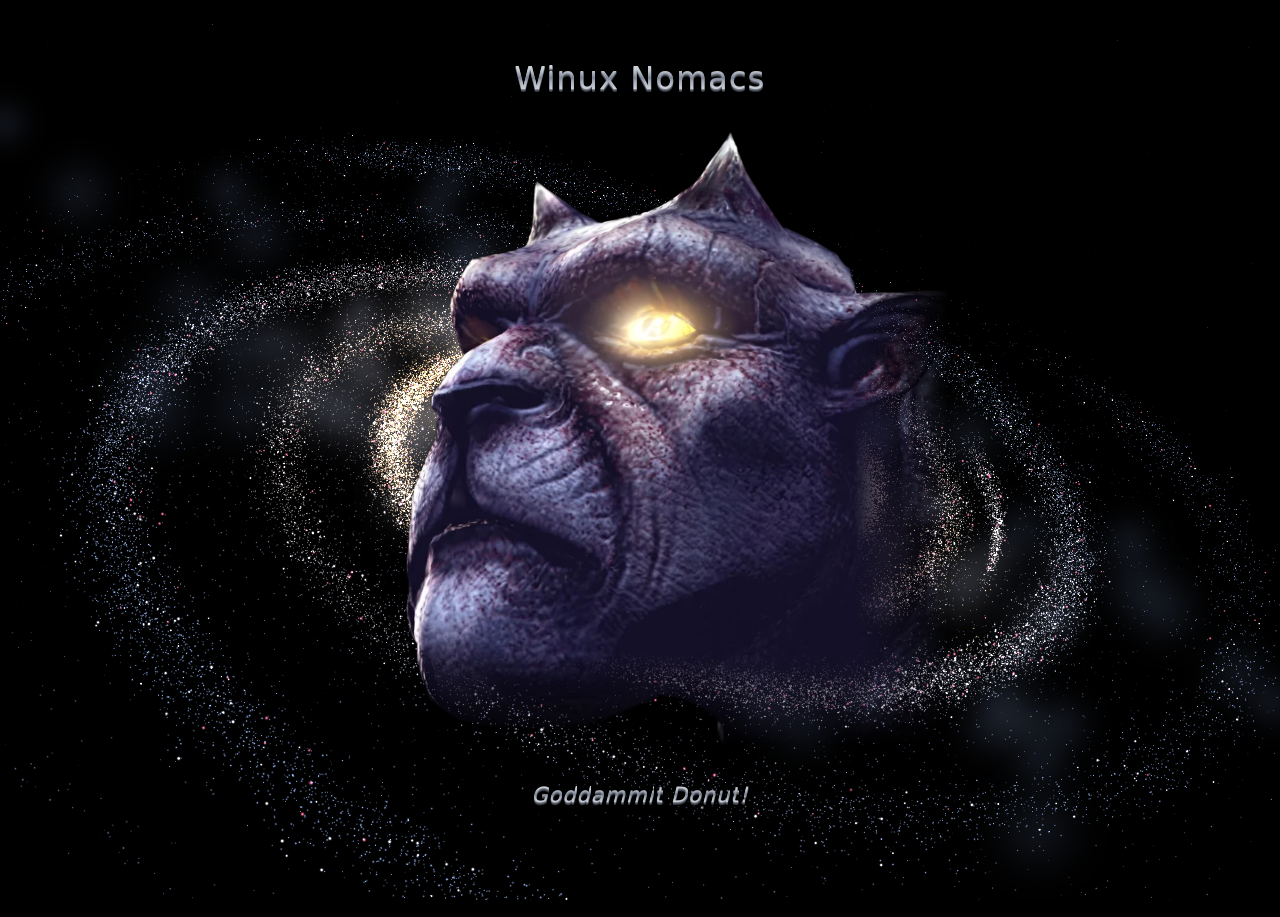
==== docs/index.html @ 60f85cac "Merge branch 'feature/earth-globe': dive into a realistic Earth seen from space, with the Moon" ====
<!doctype html>
<html lang="en">
<head>
  <meta charset="utf-8">
  <meta name="viewport" content="width=device-width, initial-scale=1">
  <title>Winux Nomacs</title>
  <meta name="description" content="Eyes up guardian.">
  <meta name="theme-color" content="#000000">
  <link rel="icon" href="assets/img/gargoyle-707.jpg" type="image/jpeg">
  <link rel="stylesheet" href="style.css">
</head>
<body>
  <canvas id="space" aria-hidden="true"></canvas>

  <main class="stage">
    <h1 class="line line--top"><a class="banner-link" href="https://github.com/winuxnomacs">Winux Nomacs</a></h1>

    <div class="float" id="head">
      <div class="tilt" id="tilt">
        <img class="gargoyle" src="assets/img/gargoyle-cutout-707.webp"
             srcset="assets/img/gargoyle-cutout-707.webp 707w, assets/img/gargoyle-cutout-1414.webp 1414w"
             sizes="min(70vmin, 707px)" width="707" height="707"
             alt="A stone gargoyle looking upward, one eye glowing gold">
        <span class="eye-glow" aria-hidden="true"></span>
      </div>
    </div>

    <p class="line quote" id="quote"></p>
  </main>

  <button class="back line" id="back" type="button">← Back</button>
  <div class="marker marker--sun" id="sun-marker" aria-hidden="true">
    <span class="marker-ring"></span>
    <span class="marker-label">The Sun<small>26,700 light-years from the centre</small></span>
  </div>
  <div class="planet-labels" id="planet-labels"></div>
  <div class="marker marker--body" id="body-marker" aria-hidden="true">
    <span class="marker-ring"></span>
    <span class="marker-label"><span id="body-name"></span><small id="body-distance"></small></span>
  </div>
  <div class="zoom" id="zoom" role="group" aria-label="Zoom">
    <button type="button" id="zoom-in" aria-label="Zoom in">+</button>
    <button type="button" id="zoom-out" aria-label="Zoom out">−</button>
  </div>
  <div class="marker marker--earth" id="earth-marker">
    <span class="marker-ring"></span>
    <button class="marker-label" id="earth-dive" type="button" aria-label="You are here: the Earth. Fly down to it">You are here<small id="earth-date">The Earth</small><small id="earth-distance"></small></button>
  </div>
  <div class="marker marker--moon" id="moon-marker" aria-hidden="true">
    <span class="marker-ring"></span>
    <span class="marker-label">The Moon<small id="moon-info"></small></span>
  </div>
  <p class="line globe-caption" id="globe-caption" aria-hidden="true">The Earth now<small id="globe-time"></small></p>
  <p class="line tour-note" id="tour-note"><span id="tour-note-text"></span>
    <span class="globe-note">The Earth and the Moon as they are now; sizes and distance to scale.</span>
    <span class="tour-credit">Real stars thanks to Yale's
      <a href="http://tdc-www.harvard.edu/catalogs/bsc5.html" target="_blank" rel="noopener">Bright Star Catalogue</a></span>
    <span class="tour-credit tour-credit--earth">Earth and Moon images: NASA
      (<a href="https://science.nasa.gov/earth/earth-observatory/" target="_blank" rel="noopener">Earth Observatory</a>,
      <a href="https://svs.gsfc.nasa.gov/4720" target="_blank" rel="noopener">Scientific Visualization Studio</a>)</span></p>
  <p class="sr-only" id="tour-status" role="status"></p>

  <script src="main.js" defer></script>
  <script src="quotes.js" defer></script>
</body>
</html>
---- docs/style.css ----
:root {
  --bg: #000;
  --text: #8a8a94;
  --glow: 255, 214, 120;
  --size: min(70vmin, 707px);
  /* Polished silver for the banner and quotes: bright top, a darker band across the middle, bright bottom.
     Deep enough that the sweeping band of light shows against it. */
  --silver: linear-gradient(to bottom, #e6e9ee 0%, #c0c6cf 30%, #7c8494 50%, #a6adb9 60%, #dce0e6 88%, #f2f4f7 100%);
  /* The band of light that sweeps across the silver. */
  --shine: linear-gradient(110deg, transparent 40%, rgba(255, 255, 255, 0.85) 46%, #fff 48%, #fff 52%,
                           rgba(255, 255, 255, 0.85) 54%, transparent 60%);
  /* Raised 3D look: three 1px steps of darkening grey under the letters, a soft drop shadow, and a dark halo
     that keeps them readable over the bright galaxy core. (Shadows go in a filter, because text-shadow would
     paint over the gradient-filled letters.) */
  --metal: drop-shadow(0 1px 0 #7d838e) drop-shadow(0 1px 0 #50555e) drop-shadow(0 1px 0 #2e3137)
           drop-shadow(0 3px 3px rgba(0, 0, 0, 0.9)) drop-shadow(0 0 6px rgba(0, 0, 0, 0.8));
  --rx: 0deg;
  --ry: 0deg;
}

* { box-sizing: border-box; }

html, body {
  margin: 0;
  height: 100%;
  background: var(--bg);
  color: var(--text);
  overflow: hidden;
}

body {
  font-family: system-ui, -apple-system, "Segoe UI", Roboto, sans-serif;
  font-weight: 300;
}

#space {
  position: fixed;
  inset: 0;
  width: 100%;
  height: 100%;
  z-index: 0;
  pointer-events: none;
}

.stage {
  position: relative;
  z-index: 1;
  min-height: 100%;
  display: flex;
  flex-direction: column;
  align-items: center;
  justify-content: center;
  gap: clamp(0.75rem, 3vmin, 2rem);
  padding: 16px;
  text-align: center;
}

.line {
  margin: 0;
  font-weight: 500;
  letter-spacing: 0.04em;
  opacity: 0.75;
  /* Keeps the faint text readable where it crosses the galaxy. */
  text-shadow: 0 0 6px #000, 0 0 14px #000;
}

.line--top {
  font-size: clamp(1.21rem, 3.52vmin, 1.98rem);
  opacity: 1;
}

/* Silver letters: the gradient is painted through the text. */
.banner-link,
.quote .ch {
  background-image: var(--silver);
  -webkit-background-clip: text;
          background-clip: text;
  color: transparent;
  text-shadow: none;
}

/* The banner links to GitHub but still reads as a title: no underline, a slight brighten on hover. */
.banner-link {
  display: inline-block;
  text-decoration: none;
  border-radius: 4px;
  /* A band of light sweeps across the silver every 7s. */
  background-image: var(--shine), var(--silver);
  background-size: 300% 100%, 100% 100%;
  background-repeat: no-repeat;
  background-position: 100% 0, 0 0;
  filter: var(--metal);
  animation: gleam 7s ease-in-out infinite;
  /* The rise on hover overshoots a touch, then settles. */
  transition: filter 0.35s ease, transform 0.35s cubic-bezier(0.2, 0.8, 0.3, 1.25);
}

@keyframes gleam {
  0%, 55%   { background-position: 100% 0, 0 0; }
  80%, 100% { background-position: 0% 0, 0 0; }
}

/* On hover (or focus) the title rises to meet the pointer: it grows, lifts, and its shadow falls further below
   and spreads, as if it had come up off the page. The same shadows as --metal, so the filter animates smoothly. */
.banner-link:hover,
.banner-link:focus-visible {
  transform: translateY(-3px) scale(1.15);
  filter: drop-shadow(0 1px 0 #7d838e) drop-shadow(0 1px 0 #50555e) drop-shadow(0 1px 0 #2e3137)
          drop-shadow(0 9px 7px rgba(0, 0, 0, 0.85)) drop-shadow(0 0 12px rgba(0, 0, 0, 0.8)) brightness(1.15);
}

.banner-link:focus-visible {
  outline: 1px solid #c9ced6;
  outline-offset: 6px;
}

/* Quotes type in letter by letter, wait, then float up and away (timing in quotes.js). */
.quote {
  /* Room for two lines, so the head doesn't move when a quote wraps or the slot is empty. */
  position: relative;
  min-height: 2.8em;
  max-width: min(36rem, 100%);
  font-size: clamp(1.045rem, 2.75vmin, 1.32rem);
  font-style: italic;
  line-height: 1.4;
  opacity: 1;
  text-shadow: none;
  filter: var(--metal) blur(0);
  transition: opacity 1.6s ease, transform 1.6s ease, filter 1.6s ease;
}

/* The quote's band of light: --sweep runs 0 to 1 every 7s and moves one band across the whole slot. Each letter
   paints its slice of it, using --x (its distance from the slot's left edge) and --qw (the slot's width), both set
   by quotes.js. */
@property --sweep {
  syntax: '<number>';
  inherits: true;
  initial-value: 0;
}

/* While a quote is shown, a click skips to the next one. */
.quote.is-skippable {
  cursor: pointer;
}

.quote {
  --band: 12em;
  animation: quote-gleam 7s ease-in-out infinite;
}

@keyframes quote-gleam {
  0%, 55%   { --sweep: 0; }
  80%, 100% { --sweep: 1; }
}

/* Each letter fades in quickly, one after another (--i is its position; 30ms matches CHAR_MS). */
.quote .ch {
  background-image: var(--shine), var(--silver);
  background-size: var(--band) 100%, 100% 100%;
  background-repeat: no-repeat;
  background-position:
    calc(var(--sweep) * (var(--qw, 0px) + var(--band)) - var(--band) - var(--x, 0px)) 0,
    0 0;
  opacity: 0;
  /* Fades in as the laser reaches it, glowing hot, then cools to silver. */
  animation: type-in 0.25s ease forwards, cool 0.9s ease-out forwards;
  animation-delay: calc(var(--i) * 30ms);
}

@keyframes type-in {
  to { opacity: 1; }
}

@keyframes cool {
  0%, 15% { text-shadow: 0 0 2px #fff, 0 0 6px rgba(var(--glow), 0.95), 0 0 12px rgba(var(--glow), 0.6); }
  100%    { text-shadow: 0 0 0 rgba(255, 255, 255, 0), 0 0 0 rgba(var(--glow), 0), 0 0 0 rgba(var(--glow), 0); }
}

/* The laser that prints the quote: a hot point on the letter being printed, fed by a beam from the gargoyle's eye.
   quotes.js moves it from letter to letter in step with the typing, then fades it out. */
.laser {
  position: absolute;
  left: 0;
  top: 0;
  width: 3px;
  height: 1.3em;
  margin: -0.65em 0 0 -1.5px;
  border-radius: 2px;
  background: linear-gradient(to bottom, transparent, #fff 30%, #fff 70%, transparent);
  box-shadow: 0 0 6px 2px rgba(var(--glow), 0.9), 0 0 18px 6px rgba(var(--glow), 0.4);
  opacity: 0;
  pointer-events: none;
}

/* The beam from the eye to the laser's point; quotes.js aims and stretches it every frame, since the head drifts.
   It lives on the body, because the quote's filter would trap a fixed-position child. */
.eye-beam {
  position: fixed;
  left: 0;
  top: 0;
  z-index: 2;
  height: 2px;
  margin-top: -1px;
  transform-origin: 0 50%;
  border-radius: 1px;
  background: linear-gradient(to right, rgba(255, 244, 214, 0.95), rgba(var(--glow), 0.8) 55%, #fff);
  box-shadow: 0 0 6px 1px rgba(var(--glow), 0.7), 0 0 16px 3px rgba(var(--glow), 0.3);
  opacity: 0;
  pointer-events: none;
}

/* Where the beam leaves the eye. */
.eye-beam::before {
  content: '';
  position: absolute;
  left: -7px;
  top: 50%;
  width: 14px;
  height: 14px;
  margin-top: -7px;
  border-radius: 50%;
  background: radial-gradient(closest-side, #fff, rgba(var(--glow), 0.8) 45%, rgba(var(--glow), 0));
}

.touring .eye-beam { display: none; }

/* Words never break across lines between letters. */
.quote .word {
  white-space: nowrap;
}

/* The whole quote for screen readers, which skip the letter-by-letter copy. */
.sr-only {
  position: absolute;
  width: 1px;
  height: 1px;
  overflow: hidden;
  clip-path: inset(50%);
  white-space: nowrap;
}

.quote.is-out {
  opacity: 0;
  transform: translateY(-1.5rem);
  filter: var(--metal) blur(6px);
}

/* Slow drift; the tilt lives on an inner element so the two transforms don't fight. */
.float {
  animation: drift 7s ease-in-out infinite;
}

@keyframes drift {
  0%, 100% { transform: translateY(-12px) rotate(-0.8deg); }
  50%      { transform: translateY(12px)  rotate(0.8deg); }
}

.tilt {
  position: relative;
  width: var(--size);
  aspect-ratio: 1;
  transform: perspective(900px) rotateX(var(--rx)) rotateY(var(--ry));
  will-change: transform;
}

.gargoyle {
  display: block;
  width: 100%;
  height: 100%;
  /* Browsers draw the alt text in this colour until the image arrives; hide it (screen readers still read it). */
  color: transparent;
  /* The image has a transparent background, but the photo crops the gargoyle at its right
     and bottom edges; fade those into space. */
  -webkit-mask-image:
    linear-gradient(to right, #000 84%, transparent 99%),
    linear-gradient(to bottom, #000 84%, transparent 99%);
  -webkit-mask-composite: source-in;
          mask-image:
    linear-gradient(to right, #000 84%, transparent 99%),
    linear-gradient(to bottom, #000 84%, transparent 99%);
          mask-composite: intersect;
  user-select: none;
  -webkit-user-drag: none;
}

/* Placed on the lit eye (measured at 53.0% / 32.8% of the image). */
.eye-glow {
  position: absolute;
  left: 53.0%;
  top: 32.8%;
  width: 26%;
  aspect-ratio: 1.6;
  transform: translate(-50%, -50%);
  border-radius: 50%;
  background: radial-gradient(closest-side,
    rgba(var(--glow), 0.85),
    rgba(var(--glow), 0.35) 40%,
    rgba(var(--glow), 0) 100%);
  mix-blend-mode: screen;
  pointer-events: none;
  animation: pulse 3.2s ease-in-out infinite;
}

@keyframes pulse {
  0%, 100% { opacity: 0.15; transform: translate(-50%, -50%) scale(0.85); }
  50%      { opacity: 0.9;  transform: translate(-50%, -50%) scale(1.1); }
}

/* ---- The tour: the head fades, the banner moves to the top edge, the camera flies to the Sun. ---- */

.float[role="button"] {
  cursor: pointer;
  border-radius: 12px;
  transition: opacity 0.8s ease, filter 0.8s ease;
}

.float[role="button"]:focus-visible {
  outline: 1px solid rgba(var(--glow), 0.6);
  outline-offset: 4px;
}

/* Once the head is a button it beats like a heart ("lub-dub" every 2.9s, then a rest) to invite a click: it swells
   about 3%, a gold aura flares round its outline and the eye flares. The pointer on it, or focus, stops the beat.
   The aura is a copy of the cut-out behind the head, made black and given a gold glow; only its opacity changes.
   It reaches 6% further up and left than the image (the horns come close to the top), and fades out at the right
   and bottom like the image does, where the photo crops the gargoyle (84%/99% of the image = 85%/99% here). */
.tilt::before {
  content: "";
  position: absolute;
  left: -6%;
  top: -6%;
  z-index: -1;
  width: 106%;
  height: 106%;
  background: url("assets/img/gargoyle-cutout-707.webp") no-repeat right bottom / calc(100% / 1.06) calc(100% / 1.06);
  filter: brightness(0) drop-shadow(0 0 8px rgba(var(--glow), 0.9)) drop-shadow(0 0 26px rgba(var(--glow), 0.55));
  -webkit-mask-image:
    linear-gradient(to right, #000 85%, transparent 99%),
    linear-gradient(to bottom, #000 85%, transparent 99%);
  -webkit-mask-composite: source-in;
          mask-image:
    linear-gradient(to right, #000 85%, transparent 99%),
    linear-gradient(to bottom, #000 85%, transparent 99%);
          mask-composite: intersect;
  opacity: 0;
  pointer-events: none;
  will-change: opacity;
}

.float[role="button"] .tilt {
  animation: heartbeat 2.9s ease-in-out infinite;
}

.float[role="button"] .tilt::before {
  animation: aura 2.9s ease-in-out infinite;
}

.float[role="button"] .eye-glow {
  animation: eye-beat 2.9s ease-in-out infinite;
}

.float[role="button"]:hover .tilt,
.float[role="button"]:hover .tilt::before,
.float[role="button"]:focus-visible .tilt,
.float[role="button"]:focus-visible .tilt::before,
.touring .float .tilt,
.touring .float .tilt::before {
  animation: none;
}

.float[role="button"]:hover .eye-glow,
.float[role="button"]:focus-visible .eye-glow {
  animation: pulse 3.2s ease-in-out infinite;
}

@keyframes heartbeat {
  0%, 40%, 100% { scale: 1; }
  8%            { scale: 1.03; }
  16%           { scale: 1.005; }
  24%           { scale: 1.022; }
}

@keyframes aura {
  0%, 45%, 100% { opacity: 0; }
  8%            { opacity: 1; }
  16%           { opacity: 0.35; }
  24%           { opacity: 0.8; }
}

@keyframes eye-beat {
  0%, 45%, 100% { opacity: 0.3; transform: translate(-50%, -50%) scale(0.9); }
  8%            { opacity: 1;   transform: translate(-50%, -50%) scale(1.15); }
  16%           { opacity: 0.5; transform: translate(-50%, -50%) scale(0.98); }
  24%           { opacity: 0.9; transform: translate(-50%, -50%) scale(1.1); }
}

.line--top {
  transition: transform 1.2s ease;
}

.touring .float {
  opacity: 0;
  filter: blur(8px);
  pointer-events: none;
}

.touring .quote {
  opacity: 0;
}

/* The tour's pinch zooms the solar system, not the page. */
.touring {
  touch-action: none;
}

/* --lift is set by main.js: the distance from the banner's place to 12px below the top edge. */
.touring .line--top {
  transform: translateY(var(--lift, 0px));
}

.back {
  position: fixed;
  top: 12px;
  left: 16px;
  z-index: 2;
  padding: 0.3em 0.6em;
  border: 0;
  border-radius: 4px;
  background: none;
  color: var(--text);
  font: inherit;
  font-size: clamp(0.95rem, 2.4vmin, 1.15rem);
  cursor: pointer;
  opacity: 0;
  visibility: hidden;
  transition: opacity 0.8s ease, visibility 0.8s, color 0.3s ease;
}

.touring .back {
  opacity: 0.75;
  visibility: visible;
  /* Visible at once, so it can take the focus when the tour starts. */
  transition: opacity 0.8s ease, visibility 0s, color 0.3s ease;
}

.back:hover,
.back:focus-visible {
  color: #d4d4e0;
}

.back:focus-visible {
  outline: 1px solid currentColor;
}

/* Markers sit on the Sun or the Earth (main.js moves them there every frame); the centre is the ring's centre. */
.marker {
  position: fixed;
  left: 0;
  top: 0;
  z-index: 1;
  width: 0;
  height: 0;
  pointer-events: none;
  opacity: 0;
  transition: opacity 1s ease;
}

.marker.is-shown {
  opacity: 1;
}

.marker-ring {
  position: absolute;
  left: -14px;
  top: -14px;
  width: 28px;
  height: 28px;
  border: 1px solid rgba(var(--glow), 0.8);
  border-radius: 50%;
  box-shadow: 0 0 12px rgba(var(--glow), 0.4);
}

/* The Sun is too small to see from out in the galaxy, so its marker draws a dot for it. */
.marker--sun .marker-ring::after {
  content: "";
  position: absolute;
  left: 50%;
  top: 50%;
  width: 5px;
  height: 5px;
  transform: translate(-50%, -50%);
  border-radius: 50%;
  background: rgb(var(--glow));
  box-shadow: 0 0 8px 2px rgba(var(--glow), 0.8);
}

.marker-label {
  position: absolute;
  left: 24px;
  top: -0.7em;
  white-space: nowrap;
  color: #d4d4e0;
  font-size: clamp(0.95rem, 2.4vmin, 1.15rem);
  font-weight: 500;
  letter-spacing: 0.04em;
  text-shadow: 0 0 6px #000, 0 0 14px #000;
}

.marker-label small {
  display: block;
  color: var(--text);
  font-size: 0.8em;
}

.marker--earth .marker-label {
  font-size: clamp(1.05rem, 2.8vmin, 1.35rem);
}

/* "You are here" is a button that flies down to the Earth. */
.marker--earth .marker-label {
  padding: 0;
  border: 0;
  border-radius: 4px;
  background: none;
  font-family: inherit;
  line-height: inherit;
  text-align: left;
  cursor: pointer;
  pointer-events: auto;
  transition: color 0.3s ease;
}

.marker--earth .marker-label:hover,
.marker--earth .marker-label:focus-visible {
  color: #fff;
}

.marker--earth .marker-label:focus-visible {
  outline: 1px solid currentColor;
  outline-offset: 4px;
}

/* The Moon's marker at the Earth up close: a small ring and a small label. */
.marker--moon .marker-ring {
  left: -11px;
  top: -11px;
  width: 22px;
  height: 22px;
  border-color: rgba(201, 206, 214, 0.55);
  box-shadow: none;
}

.marker--moon .marker-label {
  left: 18px;
  top: -0.6em;
  font-size: clamp(0.8rem, 2vmin, 0.95rem);
}

/* "The Earth now", under the banner, at the Earth up close. */
.globe-caption {
  position: fixed;
  left: 16px;
  right: 16px;
  top: calc(12px + 2.6em);
  z-index: 1;
  text-align: center;
  font-size: clamp(1rem, 2.6vmin, 1.25rem);
  color: #d4d4e0;
  opacity: 0;
  pointer-events: none;
  transition: opacity 1s ease;
}

.globe-caption.is-shown {
  opacity: 0.9;
}

.globe-caption small {
  display: block;
  color: var(--text);
  font-size: 0.75em;
}

/* Planet names in the solar system; main.js places each one and fades them all in with the planets. */
.planet-labels {
  position: fixed;
  inset: 0;
  z-index: 1;
  pointer-events: none;
  opacity: 0;
}

/* Each name is a button that picks its body; the padding makes it easier to hit, the margin undoes it. */
.planet-label {
  position: absolute;
  left: 0;
  top: 0;
  margin: calc(-0.65em - 0.2em) 0 0 calc(10px - 0.35em);
  padding: 0.2em 0.35em;
  border: 0;
  border-radius: 4px;
  background: none;
  white-space: nowrap;
  color: var(--text);
  font: inherit;
  font-size: clamp(0.75rem, 1.9vmin, 0.9rem);
  letter-spacing: 0.04em;
  text-shadow: 0 0 5px #000;
  cursor: pointer;
  pointer-events: auto;
  transition: opacity 0.4s ease, visibility 0.4s, color 0.3s ease;
}

.planet-label:hover,
.planet-label:focus-visible {
  color: #d4d4e0;
}

.planet-label:focus-visible {
  outline: 1px solid currentColor;
}

.planet-label[data-name="Sun"] {
  margin-left: calc(18px - 0.35em);
}

/* Hidden names can't be clicked or reached by the keyboard. */
.planet-label.is-off,
.planet-label.is-hidden {
  opacity: 0;
  visibility: hidden;
}

/* The picked body's marker: the Sun gets a bigger ring. */
.marker--body.is-off {
  visibility: hidden;
}

.marker--body.is-sun .marker-ring {
  left: -24px;
  top: -24px;
  width: 48px;
  height: 48px;
}

.marker--body.is-sun .marker-label {
  left: 34px;
}

@media (min-width: 601px) {
  .marker.is-left .marker-label {
    left: auto;
    right: 24px;
    text-align: right;
  }

  .marker--body.is-sun.is-left .marker-label {
    right: 34px;
  }

  /* Flipped: to the other side of the ring. */
  .marker--body.is-flip:not(.is-left) .marker-label {
    left: auto;
    right: 24px;
    text-align: right;
  }

  .marker--body.is-sun.is-flip:not(.is-left) .marker-label {
    right: 34px;
  }

  .marker--body.is-left.is-flip .marker-label {
    left: 24px;
    right: auto;
    text-align: left;
  }

  .marker--body.is-sun.is-left.is-flip .marker-label {
    left: 34px;
  }
}

.marker--earth.is-compact .marker-label small {
  display: none;
}

/* "+" and "−", on the right, shown once the tour has reached the Earth. */
.zoom {
  position: fixed;
  right: 16px;
  bottom: 4.5em;
  z-index: 2;
  display: flex;
  flex-direction: column;
  gap: 8px;
  opacity: 0;
  visibility: hidden;
  transition: opacity 0.8s ease, visibility 0.8s;
}

.zoom.is-shown {
  opacity: 1;
  visibility: visible;
}

.zoom button {
  width: 2.2rem;
  height: 2.2rem;
  padding: 0;
  border: 1px solid rgba(201, 206, 214, 0.35);
  border-radius: 50%;
  background: rgba(0, 0, 0, 0.5);
  color: var(--text);
  font: inherit;
  font-size: 1.3rem;
  line-height: 1;
  cursor: pointer;
  transition: color 0.3s ease, border-color 0.3s ease, opacity 0.3s ease;
}

.zoom button:hover,
.zoom button:focus-visible {
  color: #d4d4e0;
  border-color: rgba(201, 206, 214, 0.8);
}

.zoom button:focus-visible {
  outline: 1px solid currentColor;
  outline-offset: 2px;
}

.zoom button[aria-disabled="true"] {
  opacity: 0.35;
  cursor: default;
}

.tour-note {
  position: fixed;
  left: 16px;
  right: 16px;
  bottom: 14px;
  z-index: 1;
  margin: 0;
  text-align: center;
  font-size: clamp(0.75rem, 1.9vmin, 0.9rem);
  opacity: 0;
  pointer-events: none;
  transition: opacity 1s ease;
}

.tour-note.is-shown {
  opacity: 0.6;
}

/* The star catalogue's credit, on its own line; its link is the one part of the note that takes clicks. */
.tour-credit {
  display: block;
}

.tour-credit a {
  color: inherit;
  text-underline-offset: 2px;
  pointer-events: auto;
}

.tour-credit a:hover,
.tour-credit a:focus-visible {
  color: #d4d4e0;
}

.tour-note:not(.is-shown) .tour-credit a {
  visibility: hidden;
}

/* At the Earth up close the note describes it and credits NASA's images too. */
.globe-note,
.tour-credit--earth {
  display: none;
}

.tour-note.is-globe #tour-note-text {
  display: none;
}

.tour-note.is-globe .globe-note {
  display: inline;
}

.tour-note.is-globe .tour-credit--earth {
  display: block;
}

/* Narrow screens: a marker's label goes under the ring, so it never runs off the right edge. */
@media (max-width: 600px) {
  .marker-label {
    left: 0;
    top: 22px;
    transform: translateX(calc(-50% + var(--nudge, 0px)));
    text-align: center;
  }

  #earth-distance span, #body-distance span { display: block; }

  .marker--earth .marker-label { text-align: center; }
  .marker--moon .marker-label { left: 0; top: 16px; }

  /* Clear of the note, which takes four lines here. */
  .zoom { bottom: 6em; }

  .marker--body.is-sun .marker-label { top: 32px; }

  /* Flipped: above the ring. */
  .marker--body.is-flip .marker-label { top: auto; bottom: 22px; }
  .marker--body.is-sun.is-flip .marker-label { top: auto; bottom: 32px; }
}

@media (prefers-reduced-motion: reduce) {
  .float[role="button"], .line--top, .back, .touring .back, .marker, .touring .quote,
  .planet-label, .tour-note, .zoom, .globe-caption { transition: none; }
  .float, .eye-glow, .float[role="button"] .tilt, .float[role="button"] .tilt::before,
  .float[role="button"] .eye-glow, .float[role="button"]:hover .eye-glow,
  .float[role="button"]:focus-visible .eye-glow { animation: none; }
  .eye-glow { opacity: 0.5; }
  .tilt { transform: none; }
  .quote, .quote.is-out { transform: none; filter: var(--metal); }
  .banner-link, .quote { animation: none; }
  .banner-link:hover, .banner-link:focus-visible { transform: none; }
  .laser, .eye-beam { display: none; }
}
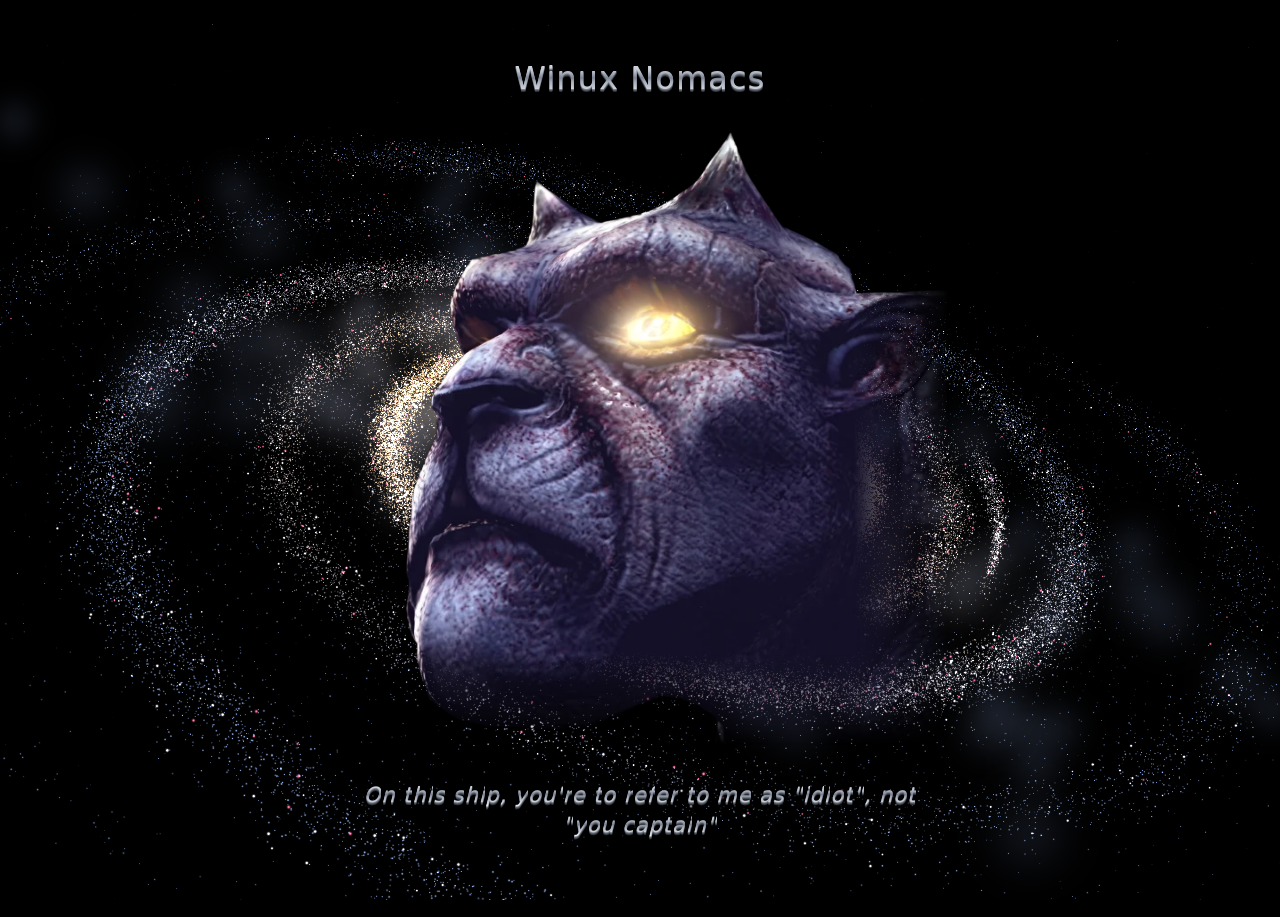
==== commit e963c48b: "Merge branch 'feature/rocket-launches': rockets lift off from real launch sites at the Earth up clos" ====
--- a/docs/index.html
+++ b/docs/index.html
@@ -50,6 +50,9 @@
     <span class="marker-ring"></span>
     <span class="marker-label">The Moon<small id="moon-info"></small></span>
   </div>
+  <div class="marker marker--launch" id="launch-site" aria-hidden="true">
+    <span class="marker-label" id="launch-name"></span>
+  </div>
   <p class="line globe-caption" id="globe-caption" aria-hidden="true">The Earth now<small id="globe-time"></small></p>
   <p class="line tour-note" id="tour-note"><span id="tour-note-text"></span>
     <span class="globe-note">The Earth and the Moon as they are now; sizes and distance to scale.</span>
--- a/docs/style.css
+++ b/docs/style.css
@@ -540,6 +540,26 @@
   outline-offset: 4px;
 }
 
+/* The Earth's ring beats like the head (2.9 s), inviting a click to fly down; it rests while the label is
+   hovered or focused. */
+.marker--earth .marker-ring {
+  animation: ring-beat 2.9s ease-in-out infinite;
+}
+
+.marker--earth:has(.marker-label:hover) .marker-ring,
+.marker--earth:has(.marker-label:focus-visible) .marker-ring {
+  animation: none;
+  border-color: rgb(var(--glow));
+  box-shadow: 0 0 14px rgba(var(--glow), 0.6);
+}
+
+@keyframes ring-beat {
+  0%, 40%, 100% { scale: 1;    border-color: rgba(var(--glow), 0.8); box-shadow: 0 0 12px rgba(var(--glow), 0.4); }
+  8%            { scale: 1.22; border-color: rgb(var(--glow));       box-shadow: 0 0 18px 2px rgba(var(--glow), 0.8); }
+  16%           { scale: 1.04; border-color: rgba(var(--glow), 0.85); box-shadow: 0 0 12px rgba(var(--glow), 0.45); }
+  24%           { scale: 1.15; border-color: rgb(var(--glow));       box-shadow: 0 0 16px 1px rgba(var(--glow), 0.7); }
+}
+
 /* The Moon's marker at the Earth up close: a small ring and a small label. */
 .marker--moon .marker-ring {
   left: -11px;
@@ -554,6 +574,19 @@
   left: 18px;
   top: -0.6em;
   font-size: clamp(0.8rem, 2vmin, 0.95rem);
+}
+
+/* A rocket's launch site at the Earth up close: a small, faint name beside the pad, fading slowly. */
+.marker--launch {
+  transition: opacity 1.5s ease;
+}
+
+.marker--launch .marker-label {
+  left: 10px;
+  top: -0.6em;
+  color: rgba(212, 212, 224, 0.7);
+  font-size: clamp(0.72rem, 1.7vmin, 0.85rem);
+  font-weight: 400;
 }
 
 /* "The Earth now", under the banner, at the Earth up close. */
@@ -658,6 +691,10 @@
     right: 34px;
   }
 
+  .marker--launch.is-left .marker-label {
+    right: 10px;
+  }
+
   /* Flipped: to the other side of the ring. */
   .marker--body.is-flip:not(.is-left) .marker-label {
     left: auto;
@@ -803,6 +840,7 @@
 
   .marker--earth .marker-label { text-align: center; }
   .marker--moon .marker-label { left: 0; top: 16px; }
+  .marker--launch .marker-label { left: 0; top: 8px; }
 
   /* Clear of the note, which takes four lines here. */
   .zoom { bottom: 6em; }
@@ -819,7 +857,7 @@
   .planet-label, .tour-note, .zoom, .globe-caption { transition: none; }
   .float, .eye-glow, .float[role="button"] .tilt, .float[role="button"] .tilt::before,
   .float[role="button"] .eye-glow, .float[role="button"]:hover .eye-glow,
-  .float[role="button"]:focus-visible .eye-glow { animation: none; }
+  .float[role="button"]:focus-visible .eye-glow, .marker--earth .marker-ring { animation: none; }
   .eye-glow { opacity: 0.5; }
   .tilt { transform: none; }
   .quote, .quote.is-out { transform: none; filter: var(--metal); }
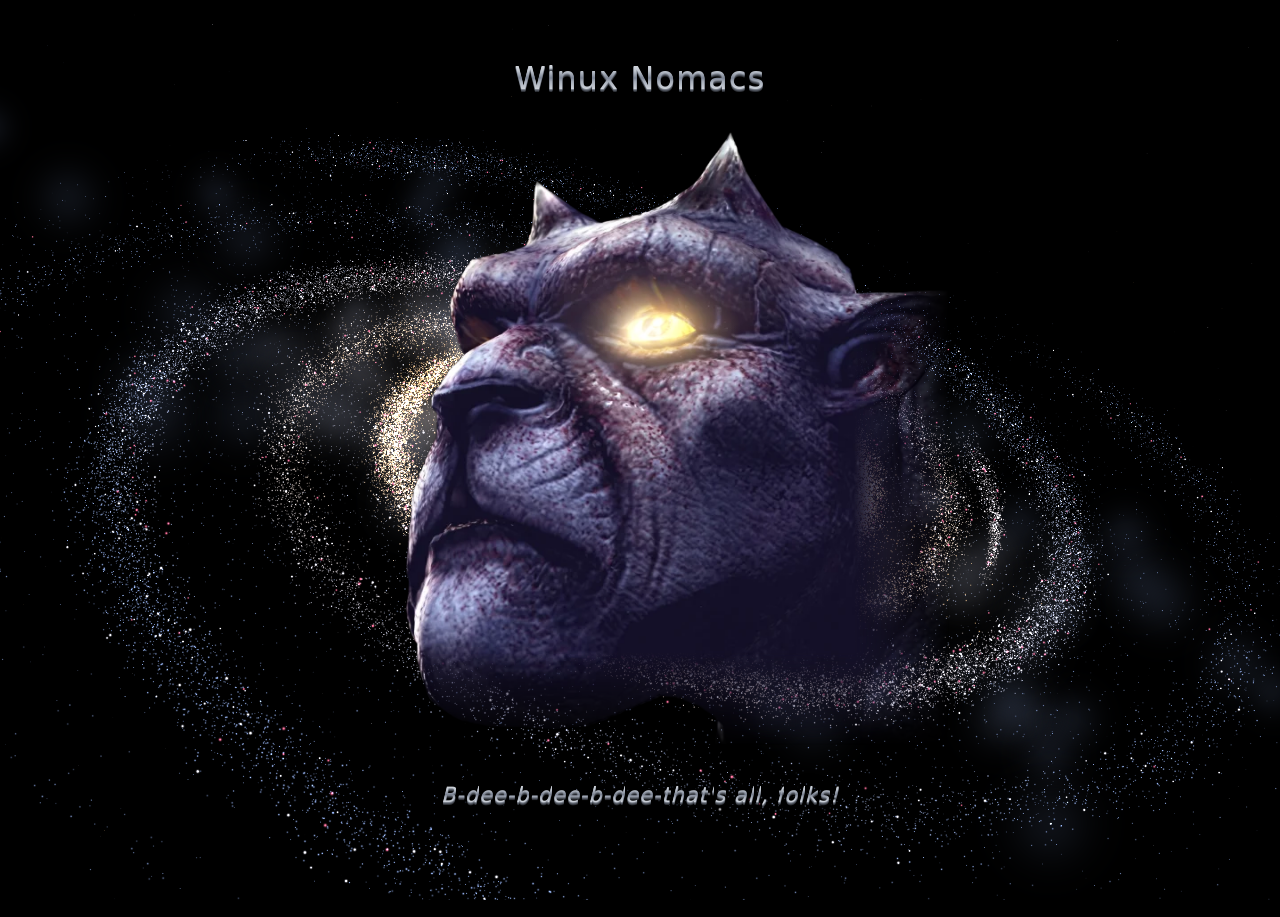
==== commit 9765196a: "Merge branch 'feature/moon-phase': the Moon's label names its phase" ====
--- a/docs/index.html
+++ b/docs/index.html
@@ -48,7 +48,7 @@
   </div>
   <div class="marker marker--moon" id="moon-marker" aria-hidden="true">
     <span class="marker-ring"></span>
-    <span class="marker-label">The Moon<small id="moon-info"></small></span>
+    <span class="marker-label">The Moon<small id="moon-phase"></small><small id="moon-info"></small></span>
   </div>
   <div class="marker marker--launch" id="launch-site" aria-hidden="true">
     <span class="marker-label" id="launch-name"></span>
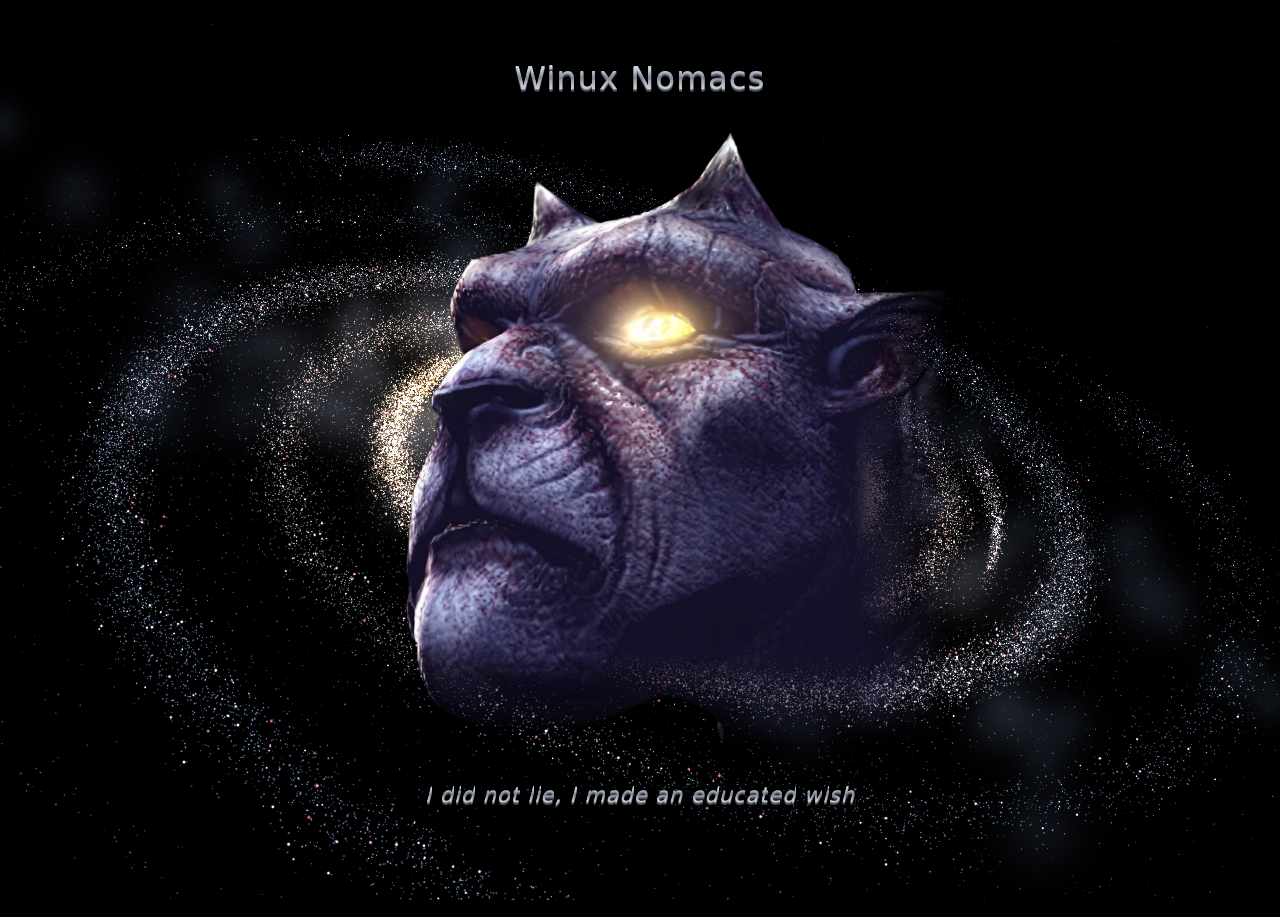
==== commit 07fdd395: "Merge branch 'feature/iss': the ISS circles the Earth up close" ====
--- a/docs/index.html
+++ b/docs/index.html
@@ -50,6 +50,10 @@
     <span class="marker-ring"></span>
     <span class="marker-label">The Moon<small id="moon-phase"></small><small id="moon-info"></small></span>
   </div>
+  <div class="marker marker--iss" id="iss-marker" aria-hidden="true">
+    <span class="marker-ring"></span>
+    <span class="marker-label">International Space Station<small>260 miles (420 km) up, 17,100 mph (27,600 km/h)</small></span>
+  </div>
   <div class="marker marker--launch" id="launch-site" aria-hidden="true">
     <span class="marker-label" id="launch-name"></span>
   </div>
--- a/docs/style.css
+++ b/docs/style.css
@@ -576,6 +576,22 @@
   font-size: clamp(0.8rem, 2vmin, 0.95rem);
 }
 
+/* The ISS's marker at the Earth up close: smaller still. */
+.marker--iss .marker-ring {
+  left: -8px;
+  top: -8px;
+  width: 16px;
+  height: 16px;
+  border-color: rgba(160, 190, 240, 0.55);
+  box-shadow: none;
+}
+
+.marker--iss .marker-label {
+  left: 14px;
+  top: -0.6em;
+  font-size: clamp(0.75rem, 1.8vmin, 0.9rem);
+}
+
 /* A rocket's launch site at the Earth up close: a small, faint name beside the pad, fading slowly. */
 .marker--launch {
   transition: opacity 1.5s ease;
@@ -695,6 +711,10 @@
     right: 10px;
   }
 
+  .marker--iss.is-left .marker-label {
+    right: 14px;
+  }
+
   /* Flipped: to the other side of the ring. */
   .marker--body.is-flip:not(.is-left) .marker-label {
     left: auto;
@@ -841,6 +861,7 @@
   .marker--earth .marker-label { text-align: center; }
   .marker--moon .marker-label { left: 0; top: 16px; }
   .marker--launch .marker-label { left: 0; top: 8px; }
+  .marker--iss .marker-label { left: 0; top: 12px; }
 
   /* Clear of the note, which takes four lines here. */
   .zoom { bottom: 6em; }
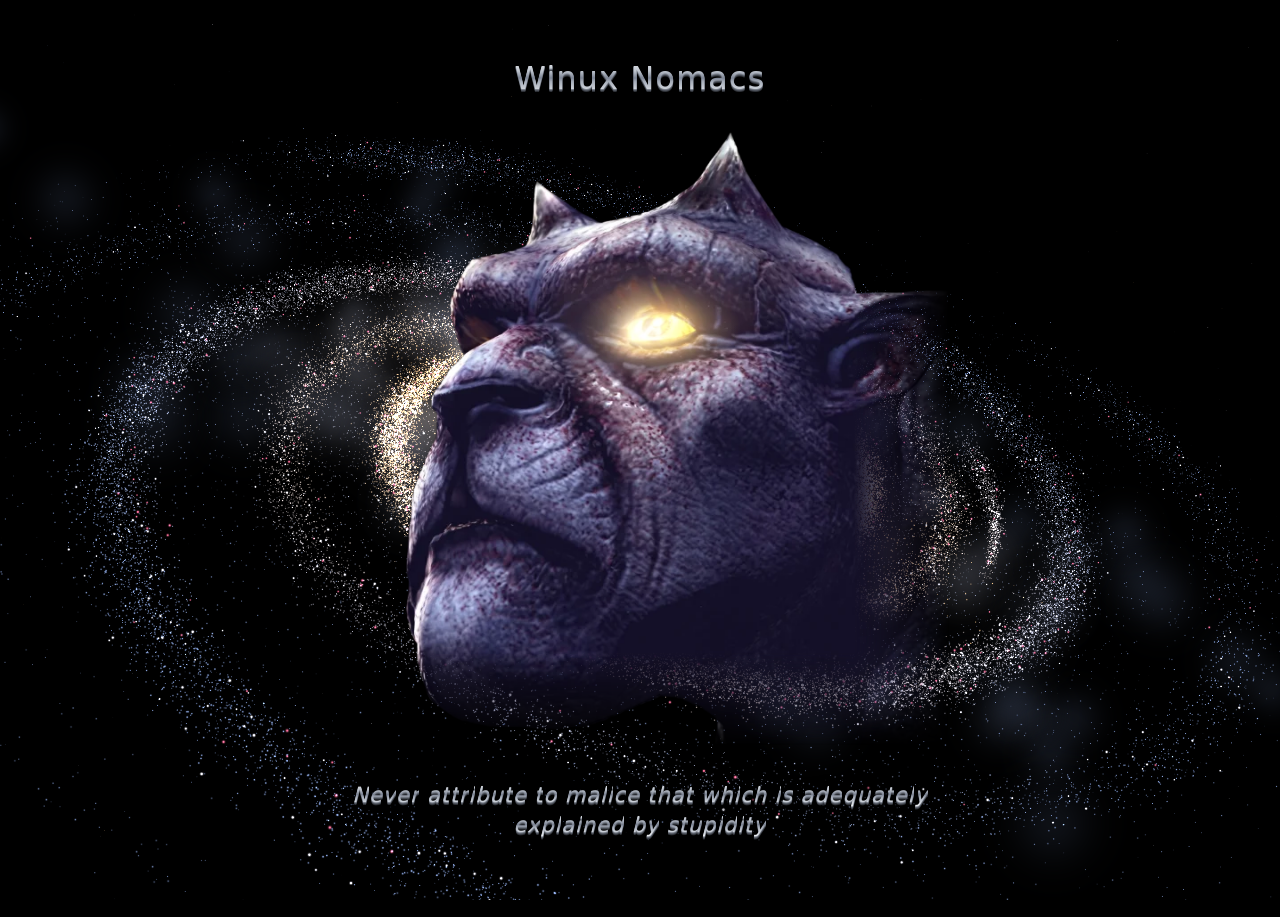
==== commit f8cc404a: "Merge branch 'feature/near-stars': the nearest real stars between the galaxy and the solar system" ====
--- a/docs/index.html
+++ b/docs/index.html
@@ -33,6 +33,7 @@
     <span class="marker-ring"></span>
     <span class="marker-label">The Sun<small>26,700 light-years from the centre</small></span>
   </div>
+  <div class="near-labels" id="near-labels" aria-hidden="true"></div>
   <div class="planet-labels" id="planet-labels"></div>
   <div class="marker marker--body" id="body-marker" aria-hidden="true">
     <span class="marker-ring"></span>
@@ -60,6 +61,11 @@
   <p class="line globe-caption" id="globe-caption" aria-hidden="true">The Earth now<small id="globe-time"></small></p>
   <p class="line tour-note" id="tour-note"><span id="tour-note-text"></span>
     <span class="globe-note">The Earth and the Moon as they are now; sizes and distance to scale.</span>
+    <span class="near-note">The stars within 20 light-years of the Sun, at their true distances; brightness squeezed
+      so the faint ones show.</span>
+    <span class="tour-credit tour-credit--near">Nearest stars from the
+      <a href="https://github.com/astronexus/HYG-Database" target="_blank" rel="noopener">HYG Database</a>
+      (<a href="https://creativecommons.org/licenses/by-sa/4.0/" target="_blank" rel="noopener">CC BY-SA 4.0</a>)</span>
     <span class="tour-credit">Real stars thanks to Yale's
       <a href="http://tdc-www.harvard.edu/catalogs/bsc5.html" target="_blank" rel="noopener">Bright Star Catalogue</a></span>
     <span class="tour-credit tour-credit--earth">Earth and Moon images: NASA
--- a/docs/style.css
+++ b/docs/style.css
@@ -630,6 +630,48 @@
   font-size: 0.75em;
 }
 
+/* Names of a few of the nearest stars, between the galaxy and the solar system; main.js places them. */
+.near-labels {
+  position: fixed;
+  inset: 0;
+  z-index: 1;
+  pointer-events: none;
+  opacity: 0;
+  transition: opacity 0.8s ease;
+}
+
+.near-labels.is-shown {
+  opacity: 1;
+}
+
+.near-label {
+  position: absolute;
+  left: 0;
+  top: 0;
+  margin: -0.65em 0 0 10px;
+  white-space: nowrap;
+  color: var(--text);
+  font-size: clamp(0.75rem, 1.9vmin, 0.9rem);
+  letter-spacing: 0.04em;
+  text-shadow: 0 0 5px #000;
+  transition: opacity 0.4s ease;
+}
+
+.near-label small {
+  display: block;
+  font-size: 0.85em;
+  opacity: 0.8;
+}
+
+.near-label.is-left {
+  translate: calc(-100% - 20px) 0;
+  text-align: right;
+}
+
+.near-label.is-off {
+  opacity: 0;
+}
+
 /* Planet names in the solar system; main.js places each one and fades them all in with the planets. */
 .planet-labels {
   position: fixed;
@@ -673,6 +715,21 @@
   margin-left: calc(18px - 0.35em);
 }
 
+/* On its dot's left: shifted back by its width and the gap the margin made on the right. */
+.planet-label.is-left {
+  translate: calc(-100% - 2 * (10px - 0.35em)) 0;
+}
+
+.planet-label.is-left.is-up {
+  translate: calc(-100% - 2 * (10px - 0.35em)) calc(-50% - 2px);
+}
+
+/* Webb's distances from the Earth and from the Sun go on two lines. */
+.marker--body.is-webb #body-distance span:nth-of-type(2)::after {
+  content: '';
+  display: block;
+}
+
 /* Hidden names can't be clicked or reached by the keyboard. */
 .planet-label.is-off,
 .planet-label.is-hidden {
@@ -831,8 +888,24 @@
 
 /* At the Earth up close the note describes it and credits NASA's images too. */
 .globe-note,
-.tour-credit--earth {
+.tour-credit--earth,
+.near-note,
+.tour-credit--near {
   display: none;
+}
+
+/* Among the nearest stars it describes them and credits only their catalogue. */
+.tour-note.is-near #tour-note-text,
+.tour-note.is-near .tour-credit {
+  display: none;
+}
+
+.tour-note.is-near .near-note {
+  display: inline;
+}
+
+.tour-note.is-near .tour-credit--near {
+  display: block;
 }
 
 .tour-note.is-globe #tour-note-text {
@@ -875,7 +948,7 @@
 
 @media (prefers-reduced-motion: reduce) {
   .float[role="button"], .line--top, .back, .touring .back, .marker, .touring .quote,
-  .planet-label, .tour-note, .zoom, .globe-caption { transition: none; }
+  .planet-label, .tour-note, .zoom, .globe-caption, .near-labels, .near-label { transition: none; }
   .float, .eye-glow, .float[role="button"] .tilt, .float[role="button"] .tilt::before,
   .float[role="button"] .eye-glow, .float[role="button"]:hover .eye-glow,
   .float[role="button"]:focus-visible .eye-glow, .marker--earth .marker-ring { animation: none; }
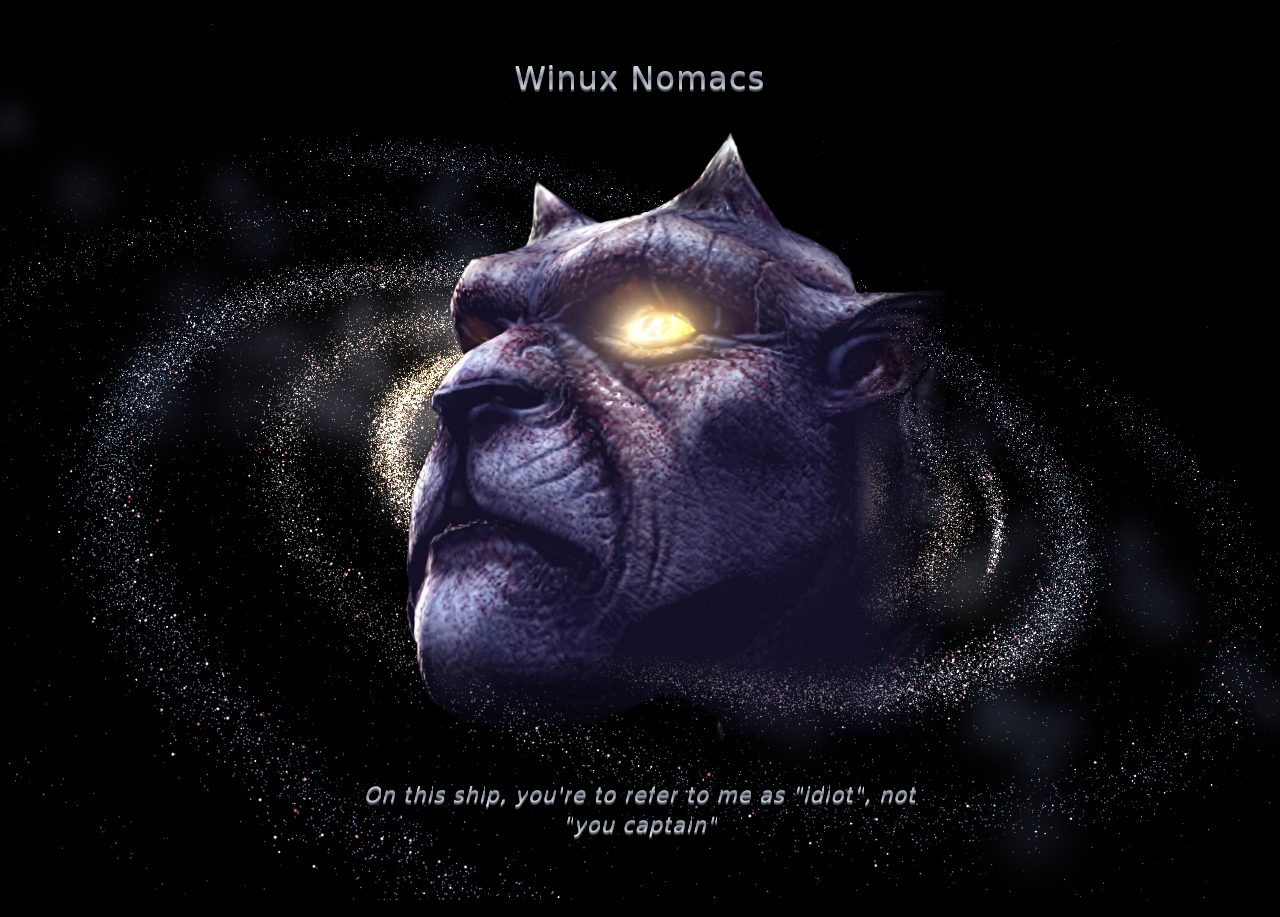
==== commit 2c28a993: "Merge branch 'feature/cloud-toggle': a clouds on/off button at the Earth up close" ====
--- a/docs/index.html
+++ b/docs/index.html
@@ -43,6 +43,9 @@
     <button type="button" id="zoom-in" aria-label="Zoom in">+</button>
     <button type="button" id="zoom-out" aria-label="Zoom out">−</button>
   </div>
+  <div class="layers" id="layers" role="group" aria-label="Show on the Earth">
+    <button type="button" data-layer="clouds" aria-pressed="true">Clouds</button>
+  </div>
   <div class="marker marker--earth" id="earth-marker">
     <span class="marker-ring"></span>
     <button class="marker-label" id="earth-dive" type="button" aria-label="You are here: the Earth. Fly down to it">You are here<small id="earth-date">The Earth</small><small id="earth-distance"></small></button>
--- a/docs/style.css
+++ b/docs/style.css
@@ -843,6 +843,71 @@
   outline-offset: 2px;
 }
 
+/* The Earth up close's layer buttons: lit when the layer is on. */
+.layers {
+  position: fixed;
+  right: 16px;
+  bottom: 4.5em;
+  z-index: 2;
+  display: flex;
+  gap: 8px;
+  opacity: 0;
+  visibility: hidden;
+  transition: opacity 0.8s ease, visibility 0.8s;
+}
+
+.layers.is-shown {
+  opacity: 1;
+  visibility: visible;
+}
+
+.layers button {
+  padding: 0.35em 0.8em 0.35em 0.65em;
+  border: 1px solid rgba(201, 206, 214, 0.25);
+  border-radius: 1em;
+  background: rgba(0, 0, 0, 0.5);
+  color: rgba(201, 206, 214, 0.55);
+  font: inherit;
+  font-size: clamp(0.75rem, 1.9vmin, 0.9rem);
+  letter-spacing: 0.04em;
+  cursor: pointer;
+  transition: color 0.3s ease, border-color 0.3s ease;
+}
+
+/* A small light before the name: dark when off, gold when on. */
+.layers button::before {
+  content: '';
+  display: inline-block;
+  width: 0.5em;
+  height: 0.5em;
+  margin-right: 0.5em;
+  border: 1px solid currentColor;
+  border-radius: 50%;
+  vertical-align: 0.05em;
+}
+
+.layers button[aria-pressed="true"] {
+  color: var(--text);
+  border-color: rgba(201, 206, 214, 0.5);
+}
+
+.layers button[aria-pressed="true"]::before {
+  border-color: #f0c870;
+  background: #f0c870;
+  box-shadow: 0 0 6px #f0c870;
+}
+
+.layers button:hover,
+.layers button:focus-visible {
+  color: #d4d4e0;
+  border-color: rgba(201, 206, 214, 0.8);
+}
+
+.layers button:focus-visible {
+  outline: 1px solid currentColor;
+  outline-offset: 2px;
+}
+
 .zoom button[aria-disabled="true"] {
   opacity: 0.35;
   cursor: default;
@@ -937,7 +1002,7 @@
   .marker--iss .marker-label { left: 0; top: 12px; }
 
   /* Clear of the note, which takes four lines here. */
-  .zoom { bottom: 6em; }
+  .zoom, .layers { bottom: 6em; }
 
   .marker--body.is-sun .marker-label { top: 32px; }
 
@@ -948,7 +1013,7 @@
 
 @media (prefers-reduced-motion: reduce) {
   .float[role="button"], .line--top, .back, .touring .back, .marker, .touring .quote,
-  .planet-label, .tour-note, .zoom, .globe-caption, .near-labels, .near-label { transition: none; }
+  .planet-label, .tour-note, .zoom, .globe-caption, .near-labels, .near-label, .layers, .layers button { transition: none; }
   .float, .eye-glow, .float[role="button"] .tilt, .float[role="button"] .tilt::before,
   .float[role="button"] .eye-glow, .float[role="button"]:hover .eye-glow,
   .float[role="button"]:focus-visible .eye-glow, .marker--earth .marker-ring { animation: none; }
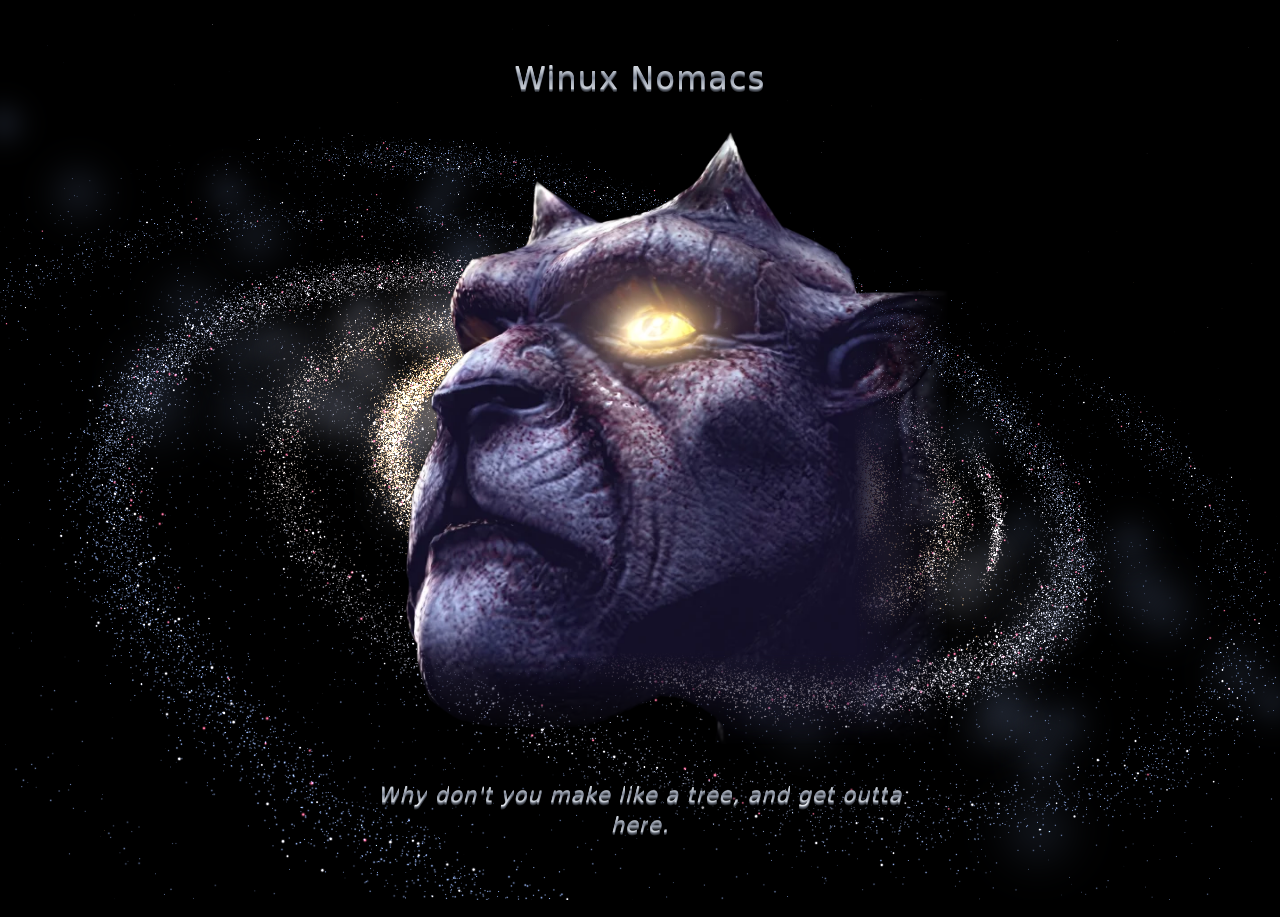
==== commit c68f9915: "Show every tracked object round the Earth up close, with a Space junk layer button 35,428 objects fr" ====
--- a/docs/index.html
+++ b/docs/index.html
@@ -45,6 +45,7 @@
   </div>
   <div class="layers" id="layers" role="group" aria-label="Show on the Earth">
     <button type="button" data-layer="clouds" aria-pressed="true">Clouds</button>
+    <button type="button" data-layer="junk" aria-pressed="true">Space junk</button>
   </div>
   <div class="marker marker--earth" id="earth-marker">
     <span class="marker-ring"></span>
@@ -64,6 +65,7 @@
   <p class="line globe-caption" id="globe-caption" aria-hidden="true">The Earth now<small id="globe-time"></small></p>
   <p class="line tour-note" id="tour-note"><span id="tour-note-text"></span>
     <span class="globe-note">The Earth and the Moon as they are now; sizes and distance to scale.</span>
+    <span class="junk-note" id="junk-note"></span>
     <span class="near-note">The stars within 20 light-years of the Sun, at their true distances; brightness squeezed
       so the faint ones show.</span>
     <span class="tour-credit tour-credit--near">Nearest stars from the
@@ -73,7 +75,9 @@
       <a href="http://tdc-www.harvard.edu/catalogs/bsc5.html" target="_blank" rel="noopener">Bright Star Catalogue</a></span>
     <span class="tour-credit tour-credit--earth">Earth and Moon images: NASA
       (<a href="https://science.nasa.gov/earth/earth-observatory/" target="_blank" rel="noopener">Earth Observatory</a>,
-      <a href="https://svs.gsfc.nasa.gov/4720" target="_blank" rel="noopener">Scientific Visualization Studio</a>)</span></p>
+      <a href="https://svs.gsfc.nasa.gov/4720" target="_blank" rel="noopener">Scientific Visualization Studio</a>)</span>
+    <span class="tour-credit tour-credit--junk">Orbits from
+      <a href="https://celestrak.org" target="_blank" rel="noopener">CelesTrak</a></span></p>
   <p class="sr-only" id="tour-status" role="status"></p>
 
   <script src="main.js" defer></script>
--- a/docs/style.css
+++ b/docs/style.css
@@ -954,6 +954,8 @@
 /* At the Earth up close the note describes it and credits NASA's images too. */
 .globe-note,
 .tour-credit--earth,
+.junk-note,
+.tour-credit--junk,
 .near-note,
 .tour-credit--near {
   display: none;
@@ -982,6 +984,12 @@
 }
 
 .tour-note.is-globe .tour-credit--earth {
+  display: block;
+}
+
+/* With the space junk shown, a line about it and its credit. */
+.tour-note.is-junk .junk-note,
+.tour-note.is-junk .tour-credit--junk {
   display: block;
 }
 
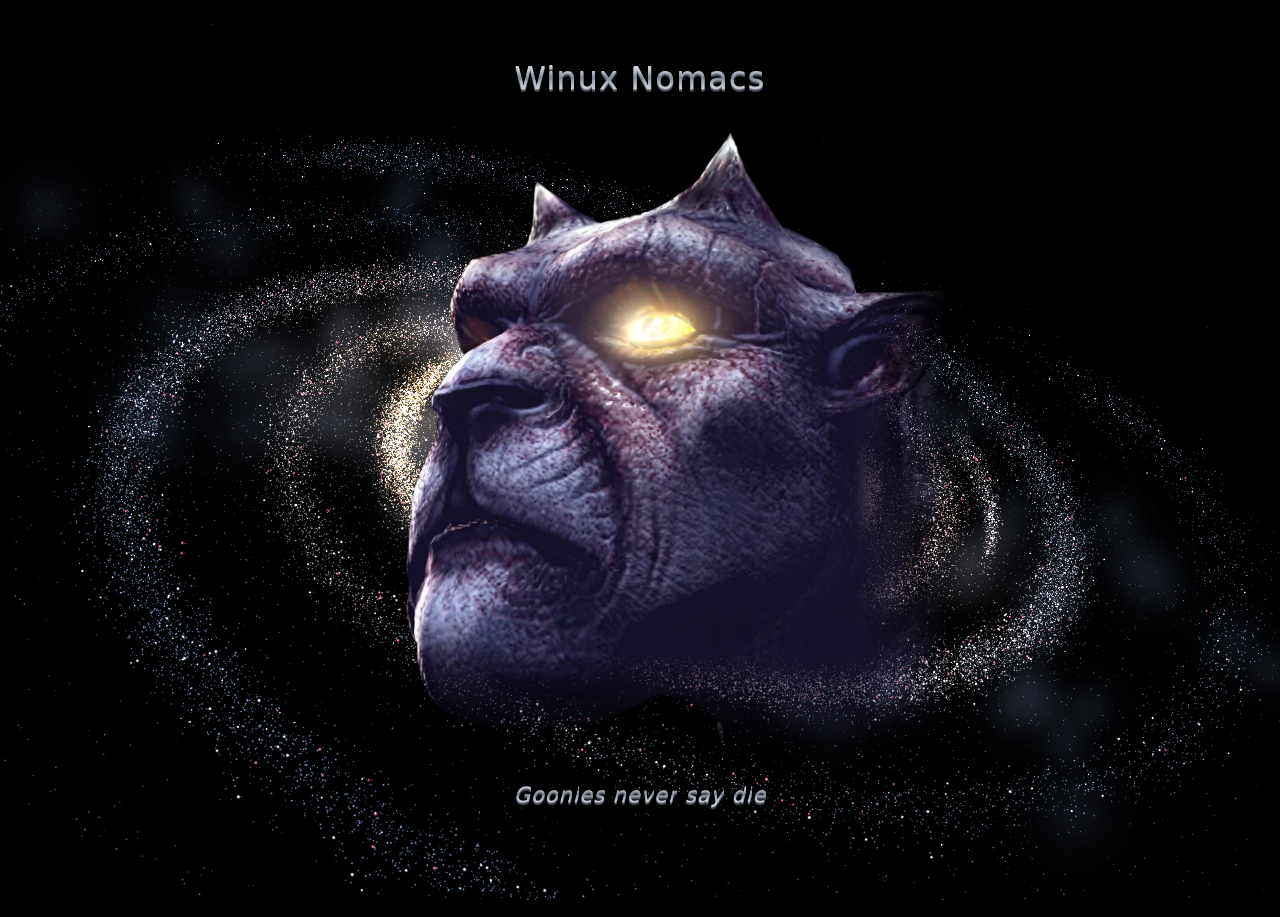
==== commit 34ea93ca: "Merge branch 'feature/asteroids': the asteroid belt and Jupiter's Trojans" ====
--- a/docs/index.html
+++ b/docs/index.html
@@ -73,6 +73,8 @@
       (<a href="https://creativecommons.org/licenses/by-sa/4.0/" target="_blank" rel="noopener">CC BY-SA 4.0</a>)</span>
     <span class="tour-credit">Real stars thanks to Yale's
       <a href="http://tdc-www.harvard.edu/catalogs/bsc5.html" target="_blank" rel="noopener">Bright Star Catalogue</a></span>
+    <span class="tour-credit tour-credit--asteroids">Asteroids from NASA JPL's
+      <a href="https://ssd.jpl.nasa.gov/tools/sbdb_query.html" target="_blank" rel="noopener">Small-Body Database</a></span>
     <span class="tour-credit tour-credit--earth">Earth and Moon images: NASA
       (<a href="https://science.nasa.gov/earth/earth-observatory/" target="_blank" rel="noopener">Earth Observatory</a>,
       <a href="https://svs.gsfc.nasa.gov/4720" target="_blank" rel="noopener">Scientific Visualization Studio</a>)</span>
--- a/docs/style.css
+++ b/docs/style.css
@@ -979,6 +979,10 @@
   display: none;
 }
 
+.tour-note.is-globe .tour-credit--asteroids {
+  display: none;
+}
+
 .tour-note.is-globe .globe-note {
   display: inline;
 }
